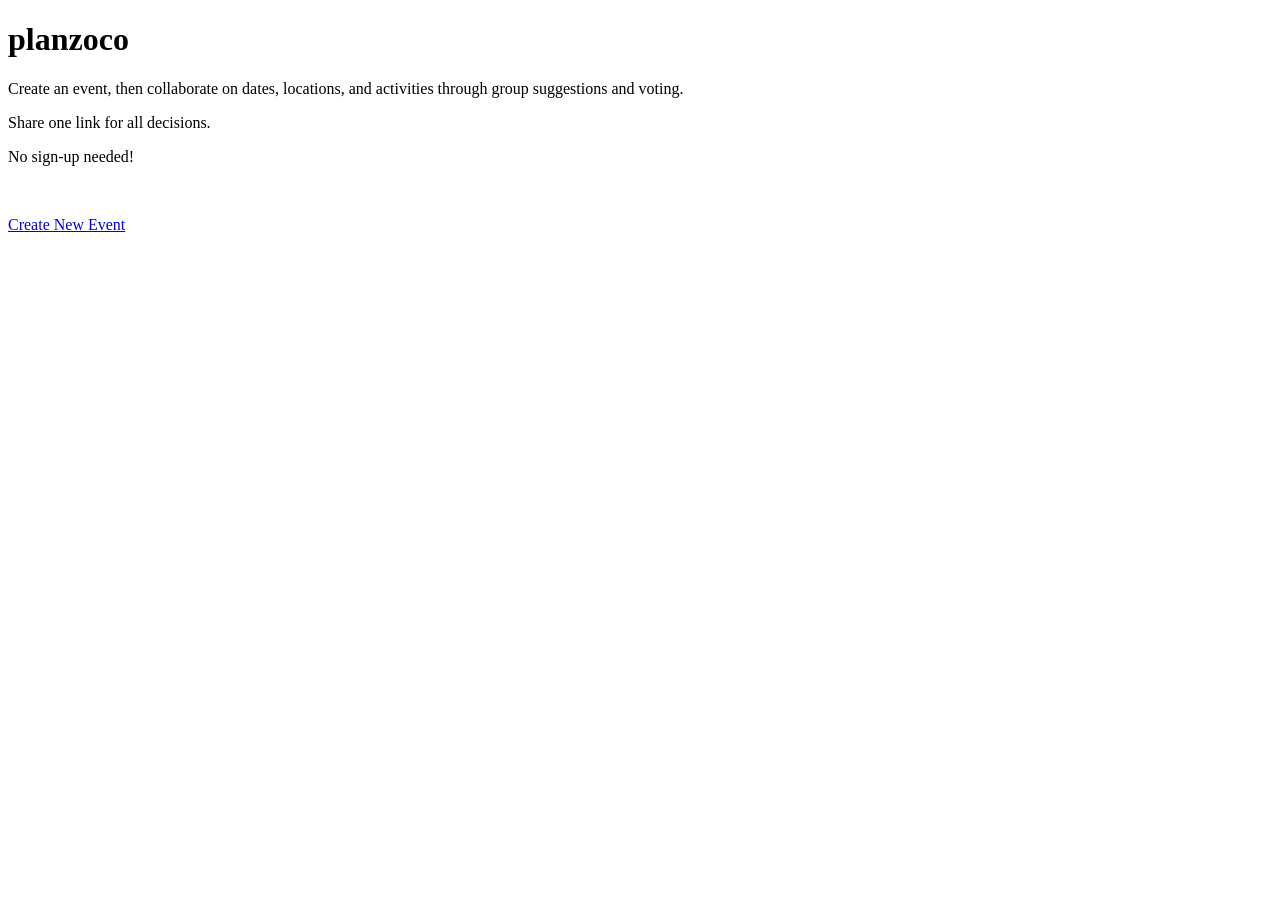
==== go/planzoco/templates/index.html @ 439a2a54 "initial commit" ====
<!DOCTYPE html>
<html>
<head>
    <title>planzoco - Effortless Group Plans</title>
    <link rel="stylesheet" href="/static/css/styles.css">
</head>
<body>
    <h1>planzoco</h1>
    <p>Create an event, then collaborate on dates, locations, and activities through group suggestions and voting.</p>
    <p>Share one link for all decisions.</p>
    <p>No sign-up needed!</p>
    <p><br></p>
    <a href="/events/new" class="button-link">Create New Event</a>
</body>
</html>
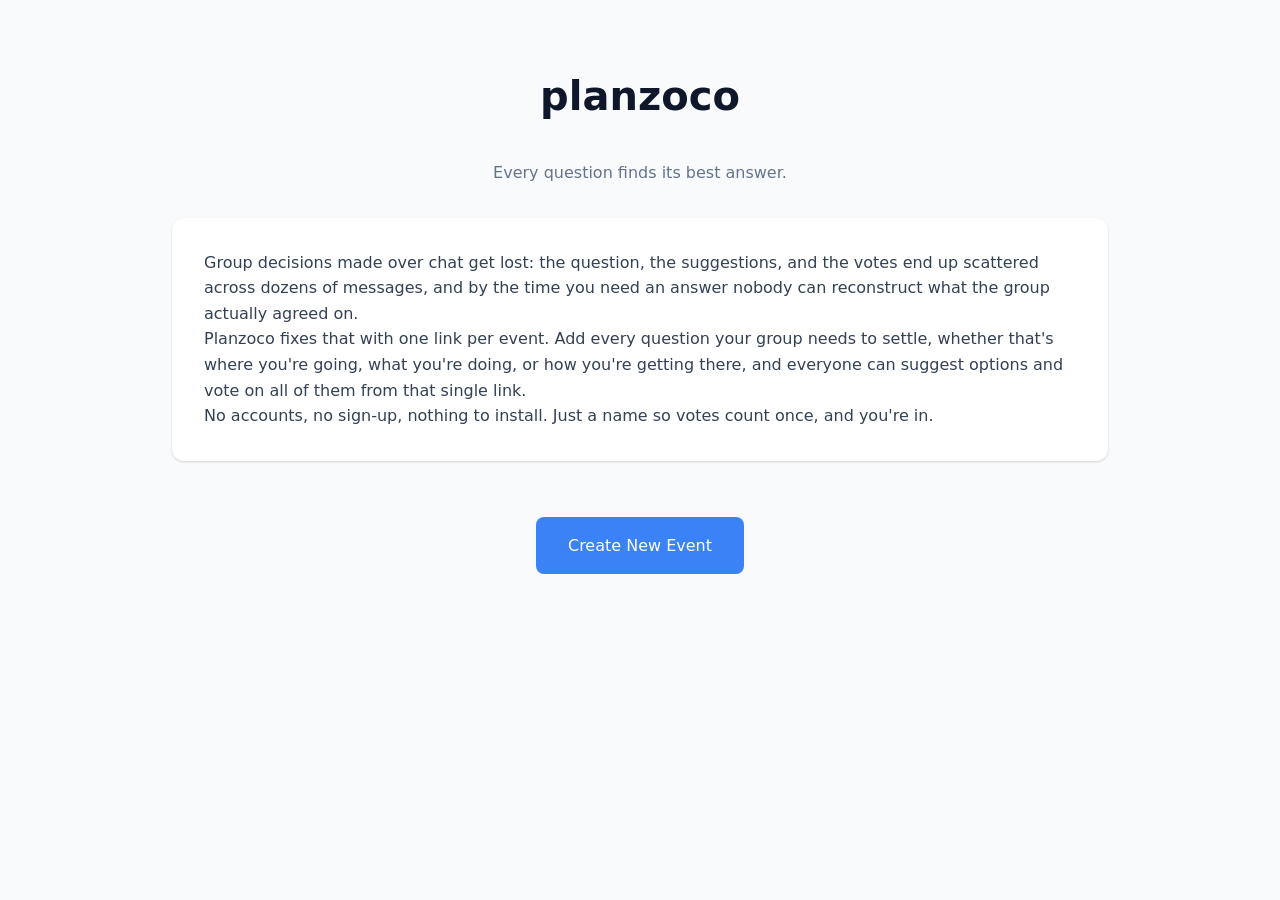
==== commit 9f6bbd69: "improve intro text" ====
--- a/go/planzoco/templates/index.html
+++ b/go/planzoco/templates/index.html
@@ -1,15 +1,23 @@
 <!DOCTYPE html>
 <html>
 <head>
+    <meta charset="UTF-8">
+    <meta name="viewport" content="width=device-width, initial-scale=1">
     <title>planzoco - Effortless Group Plans</title>
     <link rel="stylesheet" href="/static/css/styles.css">
 </head>
 <body>
     <h1>planzoco</h1>
-    <p>Create an event, then collaborate on dates, locations, and activities through group suggestions and voting.</p>
-    <p>Share one link for all decisions.</p>
-    <p>No sign-up needed!</p>
-    <p><br></p>
+    <p class="instructions">Every question finds its best answer.</p>
+    <div class="card">
+        <p>Group decisions made over chat get lost: the question, the suggestions, and the votes end up scattered
+        across dozens of messages, and by the time you need an answer nobody can reconstruct what the group actually
+        agreed on.</p>
+        <p>Planzoco fixes that with one link per event. Add every question your group needs to settle, whether
+        that's where you're going, what you're doing, or how you're getting there, and everyone can suggest options
+        and vote on all of them from that single link.</p>
+        <p>No accounts, no sign-up, nothing to install. Just a name so votes count once, and you're in.</p>
+    </div>
     <a href="/events/new" class="button-link">Create New Event</a>
 </body>
-</html>+</html>
--- a/static/css/styles.css
+++ b/static/css/styles.css
@@ -0,0 +1,383 @@
+/* Modern CSS Reset */
+*, *::before, *::after {
+    box-sizing: border-box;
+    margin: 0;
+    padding: 0;
+}
+
+/* Global styles */
+body {
+    font-family: 'Inter', system-ui, -apple-system, sans-serif;
+    line-height: 1.6;
+    max-width: 1000px;
+    margin: 0 auto;
+    padding: 2rem;
+    background-color: #f8fafc;
+    color: #334155;
+    display: flex;
+    flex-direction: column;
+    align-items: center;
+    min-height: 100vh;
+}
+
+/* Add a container div for all content */
+.container {
+    width: 100%;
+    max-width: 600px;
+    margin: 0 auto;
+    text-align: center;
+}
+
+/* Typography */
+h1 {
+    color: #0f172a;
+    font-size: 2.5rem;
+    font-weight: 700;
+    margin: 2rem 0;
+}
+
+h2 {
+    color: #1e293b;
+    font-size: 1.8rem;
+    font-weight: 600;
+    margin: 1.5rem 0;
+}
+
+h3 {
+    color: #334155;
+    font-size: 1.4rem;
+    font-weight: 500;
+}
+
+/* Add after the existing h1 styles */
+h1 + h2 {
+    color: #475569;
+    font-size: 1.8rem;
+    font-weight: 600;
+    margin-top: -1rem;
+    margin-bottom: 2rem;
+}
+
+/* Navigation */
+.nav-link {
+    display: inline-flex;
+    align-items: center;
+    color: #3b82f6;
+    text-decoration: none;
+    font-weight: 500;
+    padding: 0.5rem 0;
+    margin-bottom: 1rem;
+    transition: color 0.2s;
+}
+
+.nav-link:hover {
+    color: #2563eb;
+}
+
+.nav-link::before {
+    content: "←";
+    margin-right: 0.5rem;
+}
+
+/* Cards and Lists */
+.card {
+    background: white;
+    border-radius: 12px;
+    padding: 2rem;
+    margin-bottom: 1.5rem;
+    box-shadow: 0 1px 3px rgba(0,0,0,0.1), 0 1px 2px rgba(0,0,0,0.06);
+    transition: transform 0.2s, box-shadow 0.2s;
+}
+
+.card:hover {
+    transform: translateY(-2px);
+    box-shadow: 0 4px 6px rgba(0,0,0,0.1), 0 2px 4px rgba(0,0,0,0.06);
+}
+
+.options {
+    display: grid;
+    gap: 1rem;
+    margin: 2rem 0;
+}
+
+.option {
+    display: grid;
+    grid-template-columns: 1fr 120px auto;
+    align-items: center;
+    padding: 1.25rem;
+    background-color: white;
+    border-radius: 8px;
+    border: 1px solid #e2e8f0;
+    transition: border-color 0.2s, transform 0.2s;
+}
+
+.option:hover {
+    border-color: #94a3b8;
+    transform: translateX(4px);
+}
+
+.option-text {
+    font-size: 1.1rem;
+    color: #334155;
+}
+
+.votes {
+    color: #64748b;
+    font-size: 0.95rem;
+    font-weight: 500;
+    text-align: right;
+    padding-right: 1.5rem;
+}
+
+/* Forms */
+.form {
+    display: grid;
+    gap: 1rem;
+    margin-top: 2rem;
+}
+
+input[type="text"] {
+    padding: 0.75rem 1rem;
+    border: 2px solid #e2e8f0;
+    border-radius: 8px;
+    font-size: 1rem;
+    transition: border-color 0.2s;
+    width: 100%;
+}
+
+input[type="text"]:focus {
+    outline: none;
+    border-color: #3b82f6;
+}
+
+button {
+    padding: 0.75rem 1.5rem;
+    background-color: #3b82f6;
+    color: white;
+    border: none;
+    border-radius: 8px;
+    font-weight: 500;
+    cursor: pointer;
+    transition: background-color 0.2s, transform 0.1s;
+}
+
+button:hover {
+    background-color: #2563eb;
+    transform: translateY(-1px);
+}
+
+button:active {
+    transform: translateY(0);
+}
+
+/* Event list */
+.events-list {
+    display: grid;
+    gap: 1.5rem;
+}
+
+.event {
+    background: white;
+    padding: 2rem;
+    border-radius: 12px;
+    box-shadow: 0 1px 3px rgba(0,0,0,0.1), 0 1px 2px rgba(0,0,0,0.06);
+    transition: transform 0.2s, box-shadow 0.2s;
+}
+
+.event:hover {
+    transform: translateY(-2px);
+    box-shadow: 0 4px 6px rgba(0,0,0,0.1), 0 2px 4px rgba(0,0,0,0.06);
+}
+
+.event h2 {
+    margin-top: 0;
+}
+
+.event a {
+    color: #3b82f6;
+    text-decoration: none;
+    transition: color 0.2s;
+}
+
+.event a:hover {
+    color: #2563eb;
+}
+
+/* Error messages */
+.error {
+    color: #ef4444;
+    padding: 1rem;
+    background-color: #fef2f2;
+    border-radius: 8px;
+    margin-bottom: 1rem;
+    border: 1px solid #fee2e2;
+}
+
+.qa-grid {
+    display: grid;
+    gap: 1rem;
+    margin-bottom: 2rem;
+}
+
+.qa-row {
+    display: grid;
+    grid-template-columns: minmax(200px, 1fr) minmax(200px, 2fr) auto;
+    gap: 2rem;
+    align-items: center;
+    padding: 1rem;
+    border-bottom: 1px solid #e2e8f0;
+    transition: background-color 0.2s;
+}
+
+.qa-row:hover {
+    background-color: #f1f5f9;
+}
+
+.question-text {
+    color: #1e293b;
+    font-weight: 500;
+}
+
+.answer-text {
+    color: #334155;
+}
+
+.edit-link {
+    color: #3b82f6;
+    text-decoration: none;
+    font-size: 0.9rem;
+}
+
+.edit-link:hover {
+    text-decoration: underline;
+}
+
+.vote-link {
+    color: #3b82f6;
+    text-decoration: none;
+    font-weight: 500;
+    padding: 0.5rem 1rem;
+    border: 2px solid #3b82f6;
+    border-radius: 6px;
+    transition: all 0.2s;
+}
+
+.vote-link:hover {
+    background-color: #3b82f6;
+    color: white;
+}
+
+.button-link {
+    display: inline-block;
+    padding: 1rem 2rem;
+    background-color: #3b82f6;
+    color: white;
+    text-decoration: none;
+    border-radius: 8px;
+    font-weight: 500;
+    margin-top: 2rem;
+    transition: background-color 0.2s, transform 0.1s;
+}
+
+.button-link:hover {
+    background-color: #2563eb;
+    transform: translateY(-1px);
+}
+
+.button-link:active {
+    transform: translateY(0);
+}
+
+/* Share URL styling */
+.share-url {
+    background: #f3f4f6;
+    padding: 0.5rem 1rem;
+    border-radius: 6px;
+    font-family: monospace;
+    border: 1px solid #e5e7eb;
+    margin: 0 0.5rem;
+    display: inline-block;
+    -webkit-user-select: all;
+    -moz-user-select: all;
+    -ms-user-select: all;
+    user-select: all;
+}
+
+.share-url::selection {
+    background: rgba(59, 130, 246, 0.2); /* Light blue highlight */
+}
+
+.share-card {
+    background: white;
+    border-radius: 12px;
+    padding: 2rem;
+    margin: 2rem auto 0;
+    box-shadow: 0 1px 3px rgba(0,0,0,0.1), 0 1px 2px rgba(0,0,0,0.06);
+    text-align: center;
+    color: #334155;
+    width: 100%;
+    max-width: 600px;
+    position: relative;
+    z-index: 1;
+}
+
+.share-card h3 {
+    margin-bottom: 0.5rem;
+}
+
+.share-card p {
+    color: #64748b;
+    margin-bottom: 1rem;
+}
+
+.share-url-container {
+    display: flex;
+    align-items: center;
+    justify-content: center;
+    gap: 1rem;
+    margin-top: 1rem;
+}
+
+.copy-button {
+    padding: 0.5rem 1rem;
+    font-size: 0.9rem;
+}
+
+.error-card {
+    max-width: 600px;
+    text-align: center;
+}
+
+.error-card h2 {
+    color: #ef4444;
+    margin-bottom: 1rem;
+}
+
+.error-card p {
+    color: #64748b;
+    margin-bottom: 2rem;
+}
+
+.header-container {
+    display: flex;
+    justify-content: space-between;
+    align-items: center;
+    width: 100%;
+    max-width: 600px;
+    margin-bottom: 2rem;
+}
+
+.header-container .nav-link {
+    margin-bottom: 0;
+}
+
+.header-container h2 {
+    margin: 0;
+}
+
+.instructions {
+    color: #64748b;
+    margin-bottom: 2rem;
+    max-width: 600px;
+    text-align: center;
+}
